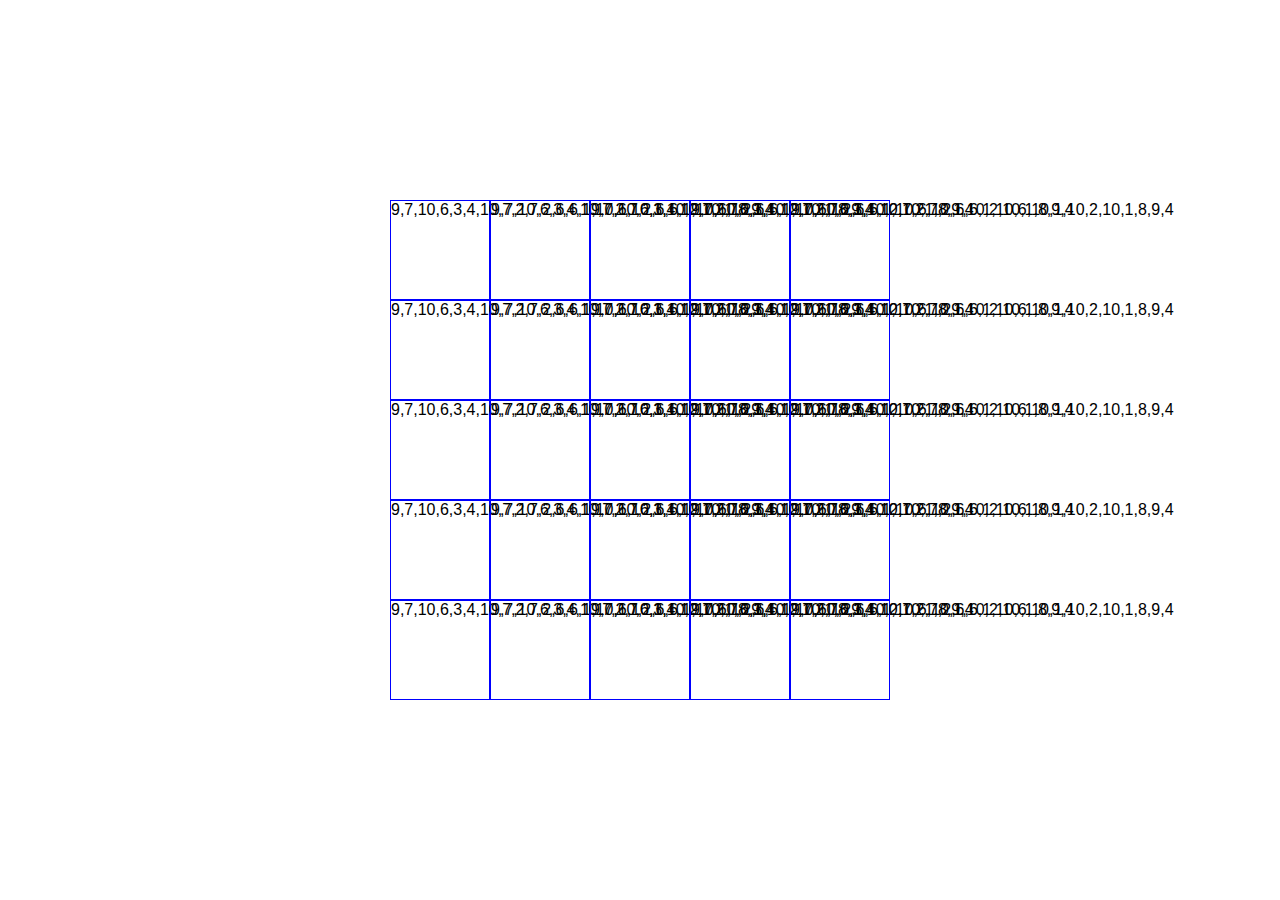
==== index.html @ c93cca45 "Versione base" ====
<!DOCTYPE html>
<html lang="en" dir="ltr">
    <head>
        <meta charset="utf-8">
        <title>Quadrati 5x5</title>
        <link rel="stylesheet" href="style.css">
        <script src="https://ajax.googleapis.com/ajax/libs/jquery/3.4.1/jquery.min.js" charset="utf-8"></script>
    </head>
    <body>

        <div class="container">
            <div id="box">
                <div class="square"></div>
                <div class="square"></div>
                <div class="square"></div>
                <div class="square"></div>
                <div class="square"></div>
                <div class="square"></div>
                <div class="square"></div>
                <div class="square"></div>
                <div class="square"></div>
                <div class="square"></div>
                <div class="square"></div>
                <div class="square"></div>
                <div class="square"></div>
                <div class="square"></div>
                <div class="square"></div>
                <div class="square"></div>
                <div class="square"></div>
                <div class="square"></div>
                <div class="square"></div>
                <div class="square"></div>
                <div class="square"></div>
                <div class="square"></div>
                <div class="square"></div>
                <div class="square"></div>
                <div class="square"></div>
            </div>
        </div>

        <script src="main.js" charset="utf-8"></script>
    </body>
</html>
---- style.css ----
* {
    margin: 0;
    padding: 0;
    box-sizing: border-box;
    font-family: sans-serif;
}

.container {
    width: 100%;
    height: 100vh;
    display: flex;
}

#box {
    width: 500px;
    height: 500px;
    margin: auto;
}

.square {
    width: 100px;
    height: 100px;
    border: 1px solid blue;
    float: left;
}
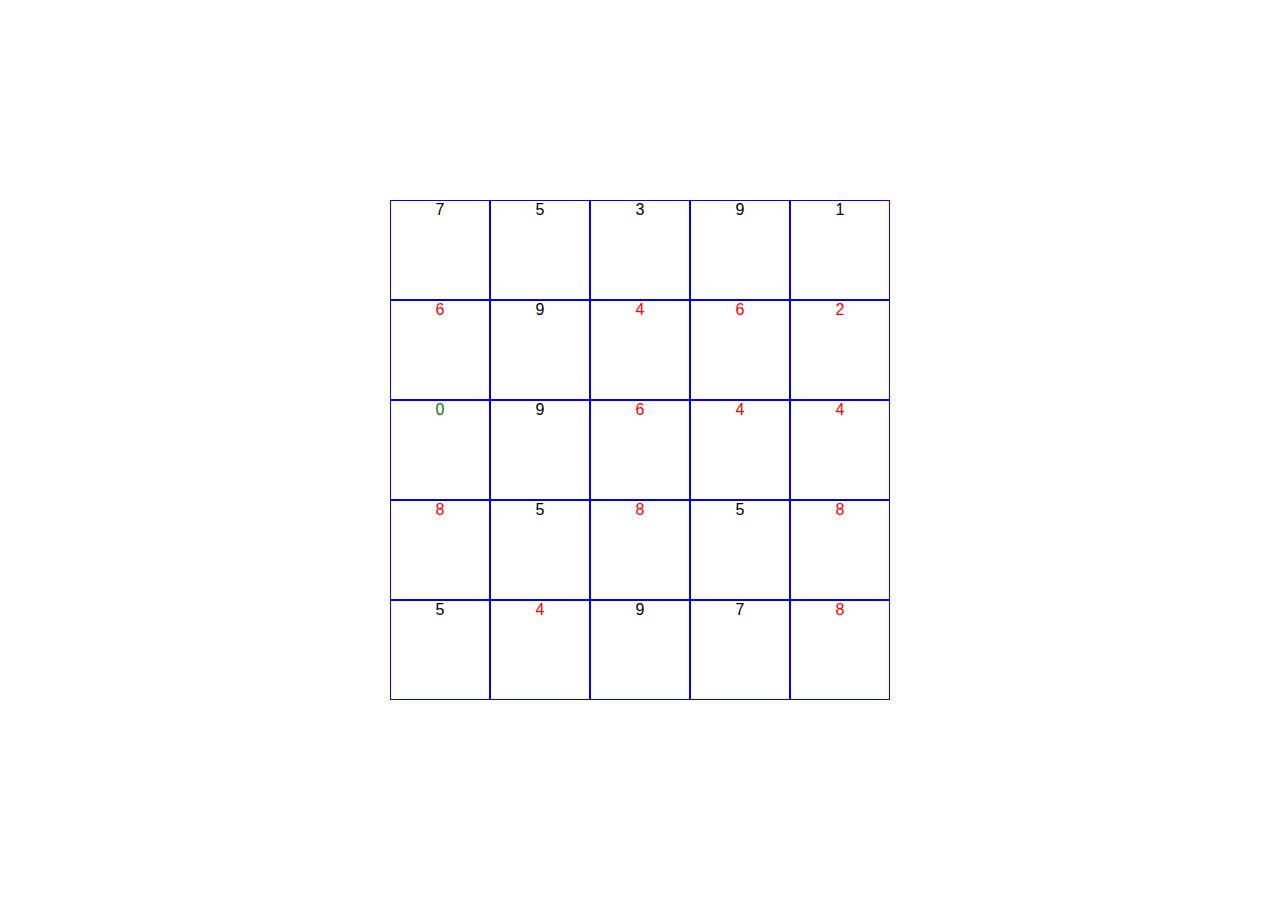
==== commit 2a3f30ba: "Esercizio fatto" ====
--- a/index.html
+++ b/index.html
@@ -9,33 +9,7 @@
     <body>
 
         <div class="container">
-            <div id="box">
-                <div class="square"></div>
-                <div class="square"></div>
-                <div class="square"></div>
-                <div class="square"></div>
-                <div class="square"></div>
-                <div class="square"></div>
-                <div class="square"></div>
-                <div class="square"></div>
-                <div class="square"></div>
-                <div class="square"></div>
-                <div class="square"></div>
-                <div class="square"></div>
-                <div class="square"></div>
-                <div class="square"></div>
-                <div class="square"></div>
-                <div class="square"></div>
-                <div class="square"></div>
-                <div class="square"></div>
-                <div class="square"></div>
-                <div class="square"></div>
-                <div class="square"></div>
-                <div class="square"></div>
-                <div class="square"></div>
-                <div class="square"></div>
-                <div class="square"></div>
-            </div>
+            <div id="box"></div>
         </div>
 
         <script src="main.js" charset="utf-8"></script>
--- a/style.css
+++ b/style.css
@@ -17,9 +17,22 @@
     margin: auto;
 }
 
-.square {
+.square, .square2 {
     width: 100px;
     height: 100px;
     border: 1px solid blue;
     float: left;
+    text-align: center;
 }
+
+.red {
+    color: red;
+}
+
+.black {
+    color: black;
+}
+
+.green {
+    color: green;
+}
